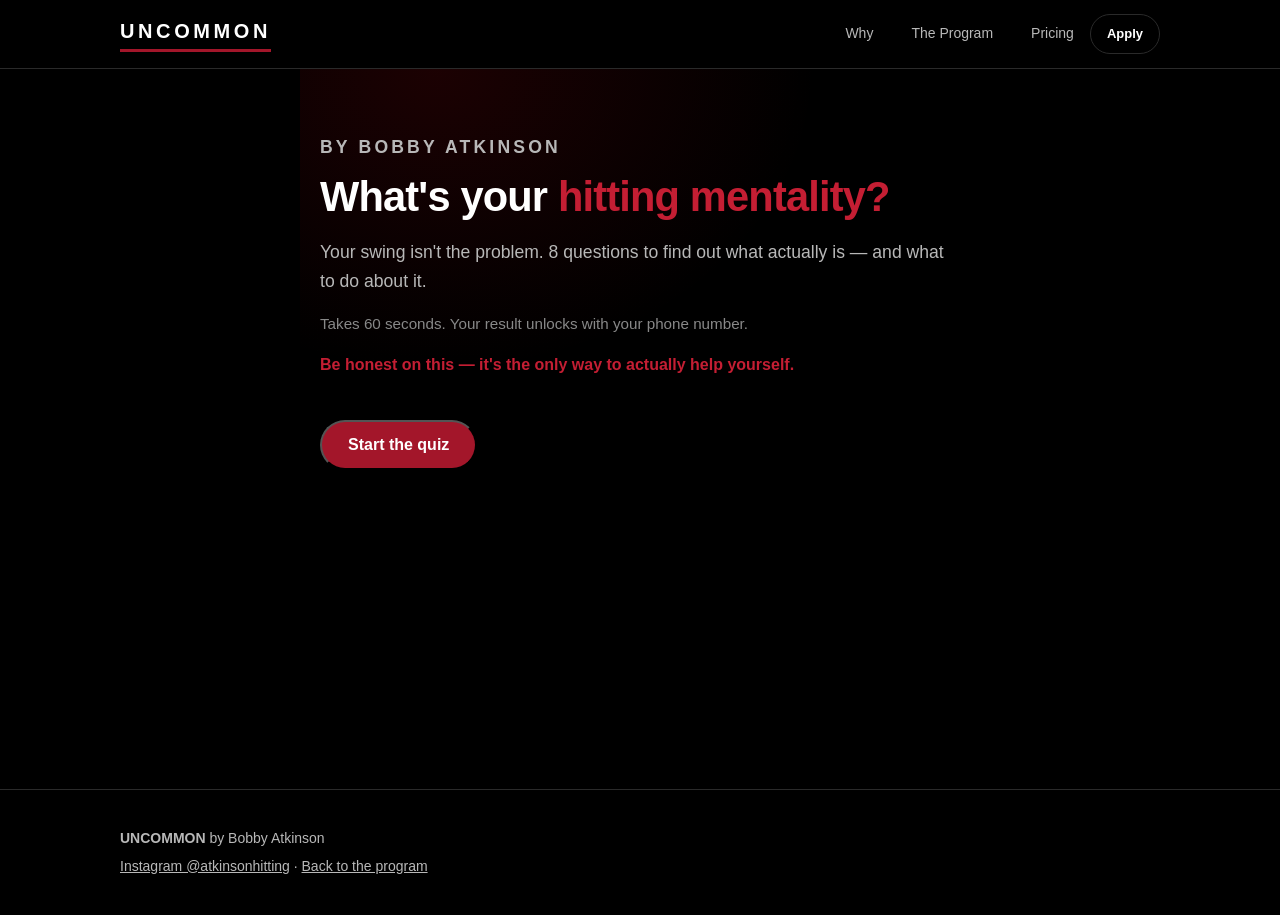
==== quiz.html @ 2ca9104c "Quiz: add B, C, F questions (12 total)" ====
<!DOCTYPE html>
<html lang="en">
<head>
<meta charset="UTF-8">
<meta name="viewport" content="width=device-width, initial-scale=1.0">
<title>The UNCOMMON Mental Quiz — What's Your Hitting Mentality?</title>
<meta name="description" content="8 questions. Find out what's really holding you back at the plate.">
<link rel="stylesheet" href="styles.css">
<style>
  .quiz-wrap { max-width: 680px; margin: 0 auto; padding: 64px 20px 80px; min-height: 80vh; }
  .quiz-hero-glow { background: radial-gradient(ellipse 80% 60% at 20% 0%, rgba(229, 9, 20, 0.12), transparent 70%); }
  .quiz-progress { height: 6px; background: var(--line); border-radius: 3px; margin: 24px 0 32px; overflow: hidden; }
  .quiz-progress-bar { height: 100%; background: var(--red-bright); width: 0%; transition: width .4s ease; border-radius: 3px; }
  .quiz-q { font-size: 1.6rem; font-weight: 800; line-height: 1.3; margin-bottom: 28px; letter-spacing: -0.01em; }
  .quiz-a { display: block; width: 100%; text-align: left; background: #0a0a0a; border: 1px solid var(--line); color: var(--text); padding: 18px 20px; border-radius: 12px; font-size: 1.02rem; margin-bottom: 12px; cursor: pointer; transition: border-color .15s, background .15s, transform .1s; line-height: 1.45; }
  .quiz-a:hover { border-color: var(--red-bright); background: #141414; transform: translateY(-1px); }
  .quiz-a:active { transform: translateY(0); }
  .quiz-count { color: var(--red-bright); font-size: .85rem; font-weight: 700; letter-spacing: .12em; text-transform: uppercase; margin-bottom: 8px; }
  .quiz-intro h1 { font-size: 2.6rem; font-weight: 900; line-height: 1.1; margin-bottom: 18px; letter-spacing: -0.02em; }
  .quiz-intro h1 .h1-accent { color: var(--red-bright); }
  .quiz-intro p { color: var(--muted); font-size: 1.1rem; line-height: 1.65; margin-bottom: 12px; }
  .quiz-start { margin-top: 30px; }
  .quiz-gate input { display: block; width: 100%; background: #0a0a0a; border: 1px solid var(--line); color: var(--text); padding: 15px 18px; border-radius: 12px; font-size: 1rem; margin-bottom: 12px; }
  .quiz-gate input:focus { outline: none; border-color: var(--red-bright); }
  .quiz-gate input::placeholder { color: #666; }
  .quiz-note { font-size: .85rem; color: #777; margin-top: 14px; }
  .quiz-result-card { border: 1px solid var(--red); border-radius: 16px; padding: 36px 32px; background: #0a0a0a; margin-bottom: 28px; }
  .quiz-result-label { color: var(--red-bright); font-weight: 800; letter-spacing: .18em; font-size: .8rem; text-transform: uppercase; margin-bottom: 12px; }
  .quiz-result-title { font-size: 2.2rem; font-weight: 900; margin-bottom: 18px; line-height: 1.15; letter-spacing: -0.01em; }
  .quiz-result-body { color: #c9c9c9; font-size: 1.06rem; line-height: 1.7; margin-bottom: 0; }
  .quiz-result-fix { background: #141414; border-left: 3px solid var(--red-bright); padding: 18px 20px; border-radius: 0 12px 12px 0; margin: 24px 0 28px; }
  .quiz-result-fix strong { display: block; margin-bottom: 8px; font-size: .85rem; letter-spacing: .1em; text-transform: uppercase; color: var(--red-bright); }
  .quiz-result-fix p { color: var(--muted); line-height: 1.65; margin: 0; }
  .quiz-cta-row { display: flex; gap: 12px; flex-wrap: wrap; margin-top: 8px; }
  .quiz-breakdown { margin: 32px 0; }
  .quiz-breakdown h3 { font-size: 1.3rem; font-weight: 800; margin-bottom: 20px; letter-spacing: -0.01em; }
  .quiz-breakdown-item { border: 1px solid var(--line); border-radius: 12px; padding: 20px; background: #0a0a0a; margin-bottom: 12px; }
  .quiz-breakdown-q { font-weight: 700; margin: 0 0 10px; line-height: 1.45; }
  .quiz-breakdown-elite { color: var(--red-bright); margin: 0 0 8px; font-size: .95rem; }
  .quiz-breakdown-why { color: var(--muted); margin: 0; font-size: .95rem; line-height: 1.6; }
  .hidden { display: none !important; }
  @media (max-width: 640px) {
    .quiz-intro h1 { font-size: 2rem; }
    .quiz-result-card { padding: 28px 22px; }
    .quiz-cta-row .btn { width: 100%; }
  }
</style>
</head>
<body>

<header class="site-header">
  <div class="wrap header-inner">
    <a class="brand" href="index.html" aria-label="UNCOMMON home">
      <span class="brand-text brand-uncommon">UNCOMMON</span>
    </a>
    <nav class="main-nav" aria-label="Main">
      <a href="index.html#why">Why</a>
      <a href="index.html#program">The Program</a>
      <a href="index.html#pricing">Pricing</a>
    </nav>
    <a class="btn btn-small" href="index.html#apply">Apply</a>
  </div>
</header>

<main class="quiz-wrap quiz-hero-glow">

  <!-- INTRO -->
  <div id="quiz-intro" class="quiz-intro">
    <p class="eyebrow">By Bobby Atkinson</p>
    <h1>What's your <span class="h1-accent">hitting mentality?</span></h1>
    <p>Your swing isn't the problem. 8 questions to find out what actually is — and what to do about it.</p>
    <p style="color:#888; font-size:.95rem;">Takes 60 seconds. Your result unlocks with your phone number.</p>
    <p style="color:var(--red-bright); font-weight:700; font-size:1rem;">Be honest on this — it's the only way to actually help yourself.</p>
    <button class="btn btn-primary quiz-start" onclick="startQuiz()">Start the quiz</button>
  </div>

  <!-- QUESTION -->
  <div id="quiz-q" class="hidden">
    <p class="quiz-count" id="quiz-count"></p>
    <div class="quiz-progress"><div class="quiz-progress-bar" id="quiz-bar"></div></div>
    <p class="quiz-q" id="quiz-question"></p>
    <div id="quiz-answers"></div>
  </div>

  <!-- PHONE GATE -->
  <div id="quiz-gate" class="quiz-gate hidden">
    <p class="quiz-count">Last step</p>
    <p class="quiz-q">Where should we send your result?</p>
    <input type="text" id="gate-name" placeholder="Your name" autocomplete="name">
    <input type="tel" id="gate-phone" placeholder="Phone number" autocomplete="tel">
    <input type="email" id="gate-email" placeholder="Email (optional)" autocomplete="email">
    <button class="btn btn-primary" id="gate-submit" onclick="submitGate()">Unlock my result</button>
    <p class="quiz-note">Your result shows right here. By unlocking, you agree Bobby may text and email you about the program — no spam, unsubscribe anytime.</p>
  </div>

  <!-- RESULT -->
  <div id="quiz-result" class="hidden">
    <div class="quiz-result-card">
      <p class="quiz-result-label">Your hitting mentality</p>
      <h2 class="quiz-result-title" id="result-title"></h2>
      <p class="quiz-result-body" id="result-body"></p>
    </div>
    <div class="quiz-result-fix">
      <strong>How UNCOMMON fixes it</strong>
      <p id="result-fix"></p>
    </div>
    <div class="quiz-breakdown">
      <h3>What elite hitters do <span style="color:var(--muted); font-weight:400;">— question by question</span></h3>
      <div id="breakdown-list"></div>
    </div>
    <div class="quiz-cta-row">
      <a href="index.html#apply" class="btn btn-primary">Apply for UNCOMMON</a>
      <a href="index.html" class="btn btn-outline">See the program</a>
    </div>
  </div>

</main>

<footer class="site-footer">
  <div class="wrap footer-inner">
    <p><strong>UNCOMMON</strong> by Bobby Atkinson</p>
    <p>
      <a href="https://www.instagram.com/atkinsonhitting/">Instagram @atkinsonhitting</a> &middot;
      <a href="index.html">Back to the program</a>
    </p>
</footer>

<script>
const QUESTIONS = [
  {
    q: "Do you have a clear and simple plan every time you step in the box in a game?",
    elite: "Elite hitters step in with one simple plan — what they're hunting and where. Simple is fast. Complicated is slow, and the pitch doesn't wait.",
    a: [
      { t: "Yes — one simple plan, every at-bat.", s: "uncommon" },
      { t: "I have a plan, but it's different every time.", s: "overthinker" },
      { t: "Not really — I just get in there and react.", s: "passive" },
      { t: "My plan is basically 'don't fail.'", s: "shrinking" }
    ]
  },
  {
    q: "Do you have a clear and simple plan for every training session?",
    elite: "Elite hitters don't 'go hit.' They show up knowing exactly what they're training and why. Random reps build random hitters.",
    a: [
      { t: "Yes — I know what I'm working on before I show up.", s: "uncommon" },
      { t: "Kind of — I hit until my swing feels good.", s: "passive" },
      { t: "No — I just do whatever drills I feel like.", s: "passive" },
      { t: "I overplan and never get through it all.", s: "overthinker" }
    ]
  },
  {
    q: "Do you have a specific goal for every rep you take?",
    elite: "Elite hitters give every swing a job — drive this pitch to right-center, stay through this one. A rep without intent is just exercise.",
    a: [
      { t: "Yes — every swing has a job.", s: "uncommon" },
      { t: "Sometimes, when I remember to.", s: "overthinker" },
      { t: "No — I just take my hacks.", s: "passive" },
      { t: "My goal is just to not look bad.", s: "shrinking" }
    ]
  },
  {
    q: "When you train — are you trying to make your swing feel good, or challenge yourself?",
    elite: "Elite hitters train at the edge of failure. If every rep feels smooth, you're not getting better — you're rehearsing what you already do. Growth lives in the uncomfortable reps.",
    a: [
      { t: "Challenge myself — I train things that are hard.", s: "uncommon" },
      { t: "Feel good — I want to leave the cage confident.", s: "shrinking" },
      { t: "Honestly, I just go through the motions.", s: "passive" },
      { t: "I drill mechanics until they feel perfect.", s: "overthinker" }
    ]
  },
  {
    q: "Do you have a consistent routine?",
    elite: "Elite hitters do the same thing every time — same breath, same reset, same step-in. The routine isn't superstition. It's how you get your brain out of the way and let training take over.",
    a: [
      { t: "Yes — same routine, every game.", s: "uncommon" },
      { t: "I have one, but I skip it when I'm nervous.", s: "shrinking" },
      { t: "No, I just get in the box.", s: "passive" },
      { t: "My routine is running through mechanical cues.", s: "overthinker" }
    ]
  },
  {
    q: "What's your mindset before stepping into the box?",
    elite: "Elite hitters step in expecting to do damage. Not hoping — expecting. Fear makes your swing careful. Careful gets you beat.",
    a: [
      { t: "I'm going to do damage.", s: "uncommon" },
      { t: "Don't embarrass yourself.", s: "shrinking" },
      { t: "Scared. Afraid to fail.", s: "shrinking" },
      { t: "Just see the ball and react.", s: "passive" },
      { t: "Remember my mechanics.", s: "overthinker" }
    ]
  },
  {
    q: "What's the first thing you check after each swing?",
    elite: "Elite hitters check the pitch first — was it the right pitch to swing at? Swing decisions win at-bats. Mechanics are trained during the week, not judged pitch to pitch.",
    a: [
      { t: "The pitch — was it the right one to swing at?", s: "uncommon" },
      { t: "My swing — did my mechanics look right?", s: "overthinker" },
      { t: "The result — where did the ball go?", s: "passive" },
      { t: "I try not to think about it at all.", s: "shrinking" }
    ]
  },
  {
    q: "A pitcher is dotting 90+ on the corners. Your plan is…",
    elite: "Elite hitters shrink the zone and hunt one spot against elite arms. You can't cover everything at 90+ — so you pick your pitch and let the rest go. Discipline is aggression with a plan.",
    a: [
      { t: "Hunt one zone. Let it eat.", s: "uncommon" },
      { t: "Hopefully he walks me.", s: "shrinking" },
      { t: "Foul stuff off, battle, survive.", s: "passive" },
      { t: "Analyze every pitch and adjust my mechanics.", s: "overthinker" }
    ]
  },
  {
    q: "Between pitches, what are you doing?",
    elite: "Elite hitters have a between-pitch reset — breath, eyes, next pitch. The last pitch is dead. Hitters who replay the last one are always one pitch behind.",
    a: [
      { t: "Reset — breath, same routine, next pitch.", s: "uncommon" },
      { t: "Replaying the last pitch in my head.", s: "overthinker" },
      { t: "Checking my mechanics — was my swing right?", s: "overthinker" },
      { t: "Zoning out until the next one comes.", s: "passive" },
      { t: "Adjusting my gloves, stepping out, stalling.", s: "passive" },
      { t: "Dreading what's coming next.", s: "shrinking" }
    ]
  },
  {
    q: "A pitcher has beaten you with the same pitch 3 at-bats in a row. Next at-bat you…?",
    elite: "Elite hitters adjust to patterns, not mechanics. If he's beaten you with the same pitch three times, he's telling you what's coming. Sit on it and make him pay. The adjustment is in the plan, not the swing.",
    a: [
      { t: "Sit on it. He's throwing it again.", s: "uncommon" },
      { t: "Hope he throws something else.", s: "shrinking" },
      { t: "Just try to make contact with whatever comes.", s: "passive" },
      { t: "Rebuild my swing path in the on-deck circle.", s: "overthinker" }
    ]
  },
  {
    q: "What makes a good at-bat?",
    elite: "Elite hitters judge at-bats by process, not results. You can barrel three balls right at people — that's a great day. You can bloop two hits on bad swings — that changes nothing. If your standard is 'get a hit,' you'll never trust the work.",
    a: [
      { t: "I competed with a plan, regardless of result.", s: "uncommon" },
      { t: "I got a hit.", s: "shrinking" },
      { t: "I didn't embarrass myself.", s: "passive" },
      { t: "My mechanics felt right.", s: "overthinker" }
    ]
  },
  {
    q: "It's the 7th inning and you're 3-for-3. Stepping in, you think…?",
    elite: "Elite hitters don't protect good days. The moment you think 'don't mess this up,' you've already changed your approach — and that's when it falls apart. Same plan, same aggression, every at-bat.",
    a: [
      { t: "Same plan. Nothing changes.", s: "uncommon" },
      { t: "Don't mess up the perfect day.", s: "shrinking" },
      { t: "Just put it in play, keep it simple.", s: "passive" },
      { t: "Repeat exactly what I did mechanically last time.", s: "overthinker" }
    ]
  }
];

const PROFILES = {
  overthinker: {
    title: "The Overthinker",
    body: "Your swing is fine. Your brain is the problem. You're running mechanical cues in the box — hands, hips, path — and by the time you've thought through all of it, the pitch is in the catcher's mitt. Thinking is slow. Hitting is fast. Every mechanical thought in the box costs you a tenth of a second you don't have.",
    fix: "UNCOMMON installs a Lock In routine: one thought, same every at-bat, built around competing — not mechanics. You train your swing during the week so you can trust it on game day. Thinking ends when the at-bat starts."
  },
  shrinking: {
    title: "The Shrinking Hitter",
    body: "You play smaller in games than you are in practice. The cage version of you barrels everything. The game version hopes not to fail. That's not a swing problem — it's an identity problem. You've made the moment bigger than you, so your swing gets careful, tight, and late.",
    fix: "UNCOMMON rebuilds how you see yourself in big moments: approach-first, compete-first. You learn to want the at-bat instead of surviving it. The hitters who change the most in this program start here."
  },
  passive: {
    title: "The Passive Hitter",
    body: "You're letting the at-bat happen to you. Too many hittable pitches watched, too many counts fallen behind in, too many at-bats where the pitcher never felt threatened. Pitchers love facing you — you're doing their job for them.",
    fix: "UNCOMMON gives you an aggression plan: what you're hunting, where, and when to let it eat. Swing decisions get trained like mechanics — with video, feedback, and accountability. You stop hoping for walks and start hunting damage."
  },
  uncommon: {
    title: "The Uncommon Hitter",
    body: "Your mind is already right. You compete, you flush bad at-bats, you want the big moment. Most hitters never get here mentally — you have. So the question is: does your body match your mentality? Because the hitters getting recruited have both.",
    fix: "UNCOMMON Complete builds the physical side to match your mind: movement, med ball, explosiveness, lifting, speed — the measurable tools that get you noticed. Your mentality is the edge. Now build the engine."
  }
};

let qi = 0;
let scores = { overthinker: 0, shrinking: 0, passive: 0, uncommon: 0 };

function startQuiz() {
  document.getElementById('quiz-intro').classList.add('hidden');
  document.getElementById('quiz-q').classList.remove('hidden');
  renderQ();
}

function renderQ() {
  const Q = QUESTIONS[qi];
  document.getElementById('quiz-count').textContent = `Question ${qi + 1} of ${QUESTIONS.length}`;
  document.getElementById('quiz-bar').style.width = `${(qi / QUESTIONS.length) * 100}%`;
  document.getElementById('quiz-question').textContent = Q.q;
  const box = document.getElementById('quiz-answers');
  box.innerHTML = '';
  // shuffle answers
  const shuffled = [...Q.a].sort(() => Math.random() - 0.5);
  shuffled.forEach(opt => {
    const b = document.createElement('button');
    b.className = 'quiz-a';
    b.textContent = opt.t;
    b.onclick = () => { scores[opt.s]++; qi++; qi < QUESTIONS.length ? renderQ() : showGate(); };
    box.appendChild(b);
  });
}

function showGate() {
  document.getElementById('quiz-q').classList.add('hidden');
  document.getElementById('quiz-gate').classList.remove('hidden');
}

function topProfile() {
  return Object.keys(scores).sort((a, b) => scores[b] - scores[a])[0];
}

async function submitGate() {
  const name = document.getElementById('gate-name').value.trim();
  const phone = document.getElementById('gate-phone').value.trim();
  const email = document.getElementById('gate-email').value.trim();
  if (!name || !phone) { alert('Drop your name and number so we can send your result.'); return; }
  const profile = topProfile();
  const btn = document.getElementById('gate-submit');
  btn.textContent = 'Unlocking…';
  btn.disabled = true;
  // send the lead to Bobby
  try {
    await fetch('https://formsubmit.co/ajax/atkinsonhitting@gmail.com', {
      method: 'POST',
      headers: { 'Content-Type': 'application/json', 'Accept': 'application/json' },
      body: JSON.stringify({
        _subject: `UNCOMMON Quiz Lead — ${name} (${PROFILES[profile].title})`,
        name: name,
        phone: phone,
        email: email || '(not provided)',
        result: PROFILES[profile].title,
        scores: JSON.stringify(scores)
      })
    });
  } catch (e) { /* lead send failed, still show result */ }
  document.getElementById('quiz-gate').classList.add('hidden');
  const r = document.getElementById('quiz-result');
  r.classList.remove('hidden');
  document.getElementById('result-title').textContent = PROFILES[profile].title;
  document.getElementById('result-body').textContent = PROFILES[profile].body;
  document.getElementById('result-fix').textContent = PROFILES[profile].fix;
  const bl = document.getElementById('breakdown-list');
  bl.innerHTML = '';
  QUESTIONS.forEach((Q, i) => {
    const item = document.createElement('div');
    item.className = 'quiz-breakdown-item';
    const eliteAnswer = Q.a.find(o => o.s === 'uncommon').t;
    item.innerHTML = `<p class="quiz-breakdown-q">${i + 1}. ${Q.q}</p><p class="quiz-breakdown-elite"><strong>Elite pick:</strong> "${eliteAnswer}"</p><p class="quiz-breakdown-why">${Q.elite}</p>`;
    bl.appendChild(item);
  });
  window.scrollTo({ top: 0, behavior: 'smooth' });
}
</script>
</body>
</html>
---- styles.css ----
/* Atkinson Hitting — Remote Program sales site
   Black background, white text, red accent from the brand logo.
   Mobile-first. No build step. */

* { box-sizing: border-box; }

:root {
  --baby: #7DD3FC;
  --bg: #000;
  --bg-alt: #0d0d0d;
  --text: #fff;
  --muted: #b8b8b8;
  --line: #2a2a2a;
  --red: #a3162a;
  --red-bright: #c41e33;
}

html { scroll-behavior: smooth; }

body {
  margin: 0;
  background: var(--bg);
  color: var(--text);
  font-family: -apple-system, BlinkMacSystemFont, "Segoe UI", Roboto, Helvetica, Arial, sans-serif;
  line-height: 1.55;
  -webkit-text-size-adjust: 100%;
  overflow-x: hidden;
}

.wrap {
  width: 100%;
  max-width: 1080px;
  margin: 0 auto;
  padding-left: 20px;
  padding-right: 20px;
}

a { color: inherit; }

/* ---------- Header ---------- */
.site-header {
  position: sticky;
  top: 0;
  z-index: 10;
  background: rgba(0, 0, 0, .92);
  border-bottom: 1px solid var(--line);
}

.header-inner {
  display: flex;
  align-items: center;
  gap: 16px;
  min-height: 68px;
}

.brand {
  display: flex;
  align-items: center;
  gap: 10px;
  text-decoration: none;
  flex-shrink: 0;
}

.brand img { display: block; border-radius: 50%; }

.brand-text {
  font-weight: 800;
  letter-spacing: .12em;
  font-size: 15px;
  white-space: nowrap;
}

.brand-text span { color: var(--red-bright); }

.brand-uncommon {
  font-size: 20px;
  font-weight: 900;
  letter-spacing: .18em;
  color: var(--text);
  border-bottom: 3px solid var(--red);
  padding-bottom: 2px;
}

.main-nav {
  margin-left: auto;
  display: flex;
  gap: 38px;
}

.main-nav a {
  text-decoration: none;
  font-size: 14px;
  color: var(--muted);
}

.main-nav a:hover { color: var(--text); }

/* ---------- Buttons ---------- */
.btn {
  display: inline-block;
  text-decoration: none;
  font-weight: 700;
  font-size: 16px;
  padding: 14px 26px;
  border-radius: 999px;
  text-align: center;
  transition: background .15s, border-color .15s;
}

.btn-small {
  padding: 9px 16px;
  font-size: 13px;
  border: 1px solid var(--line);
  flex-shrink: 0;
}

.btn-primary { background: var(--red); color: #fff; }
.btn-primary:hover { background: var(--red-bright); }

.btn-outline { border: 2px solid var(--text); color: var(--text); }
.btn-outline:hover { background: var(--text); color: #000; }

.cta-row {
  display: flex;
  flex-wrap: wrap;
  gap: 12px;
  margin-top: 28px;
}

/* ---------- Sections ---------- */
.section { padding: 64px 0; }
.section-alt { background: var(--bg-alt); }

.eyebrow {
  margin: 0 0 10px;
  font-size: 13px;
  font-weight: 700;
  letter-spacing: .18em;
  text-transform: uppercase;
  color: var(--red-bright);
}

h1, h2, h3 { line-height: 1.15; margin: 0; }

h1 { font-size: 46px; letter-spacing: -0.01em; }
h2 { font-size: 34px; letter-spacing: -0.01em; }
h3 { font-size: 20px; }

.lede, .section-intro {
  font-size: 18px;
  color: var(--muted);
  max-width: 640px;
}

.lede { margin: 20px 0 0; }
.section-intro { margin: 16px 0 0; }

/* ---------- Hero ---------- */
.hero {
  padding: 72px 0 64px;
  text-align: left;
  background: radial-gradient(ellipse 80% 60% at 20% 0%, rgba(229, 9, 20, 0.12), transparent 70%);
}

.h1-accent { color: var(--red-bright); }

.lede-pop { color: var(--baby); }

.hero-logo {
  display: block;
  border-radius: 50%;
  margin-bottom: 28px;
  max-width: 100%;
  height: auto;
}

/* ---------- Pillars ---------- */
.pillars {
  display: grid;
  grid-template-columns: 1fr;
  gap: 16px;
  margin-top: 36px;
}

.pillar {
  border: 1px solid var(--line);
  border-radius: 12px;
  padding: 26px 24px;
  background: #0a0a0a;
}

.pillar-main { border-color: var(--red); }

.pillar-num {
  margin: 0 0 8px;
  font-size: 13px;
  font-weight: 700;
  letter-spacing: .15em;
  color: var(--red-bright);
}

.pillar p:last-child { color: var(--muted); margin: 10px 0 0; }

/* ---------- Lists ---------- */
.check-list, .app-features {
  list-style: none;
  margin: 32px 0 0;
  padding: 0;
  max-width: 720px;
}

.check-list li, .app-features li {
  padding: 12px 0 12px 32px;
  position: relative;
  border-bottom: 1px solid var(--line);
  font-size: 17px;
}

.check-list li::before, .app-features li::before {
  content: "\2713";
  position: absolute;
  left: 4px;
  color: var(--red-bright);
  font-weight: 800;
}

.note {
  margin-top: 24px;
  color: var(--muted);
  font-size: 16px;
  max-width: 640px;
}

/* ---------- Steps ---------- */
.steps {
  list-style: none;
  margin: 36px 0 0;
  padding: 0;
  display: grid;
  grid-template-columns: 1fr;
  gap: 16px;
}

.steps li {
  border: 1px solid var(--line);
  border-radius: 12px;
  padding: 26px 24px;
  background: #0a0a0a;
}

.step-num {
  margin: 0 0 8px;
  font-size: 28px;
  font-weight: 800;
  color: var(--baby);
}

.steps li p:last-child { color: var(--muted); margin: 10px 0 0; }
.steps li a { color: var(--text); }

/* ---------- FAQ ---------- */
.faq { margin-top: 32px; max-width: 720px; }

.faq details {
  border-bottom: 1px solid var(--line);
  padding: 16px 0;
}

.faq summary {
  cursor: pointer;
  font-weight: 700;
  font-size: 18px;
}

.faq p { color: var(--muted); margin: 10px 0 0; }

/* ---------- Final CTA ---------- */
.final-cta { text-align: left; border-top: 1px solid var(--line); }
.final-cta .cta-row { justify-content: flex-start; }

/* ---------- Footer ---------- */
.site-footer {
  border-top: 1px solid var(--line);
  padding: 32px 0;
  color: var(--muted);
  font-size: 14px;
}

.footer-inner p { margin: 6px 0; }
.copyright { font-size: 13px; }

/* ---------- Top strip ---------- */
.top-strip {
  background: var(--red);
  color: #fff;
  font-size: 14px;
  font-weight: 600;
}

.top-strip-inner {
  display: flex;
  align-items: center;
  justify-content: center;
  gap: 10px;
  padding-top: 9px;
  padding-bottom: 9px;
  text-align: center;
  flex-wrap: wrap;
}

.top-strip a { text-decoration: none; }
.top-strip a:hover { text-decoration: underline; }
.top-strip-sep { opacity: .7; font-weight: 400; }

/* ---------- Hero extras ---------- */
.scroll-hint {
  margin: 0 0 24px;
  color: var(--muted);
  font-size: 14px;
}

.powered {
  margin: 22px 0 0;
  color: var(--muted);
  font-size: 14px;
  letter-spacing: .04em;
}

/* ---------- Free hook ---------- */
.free-hook { text-align: left; border-top: 1px solid var(--line); }

.free-meta {
  margin: 0 0 10px;
  font-size: 14px;
  font-weight: 700;
  letter-spacing: .1em;
  text-transform: uppercase;
  color: var(--muted);
}

.pillar-tag {
  font-size: 11px;
  font-weight: 800;
  letter-spacing: .1em;
  text-transform: uppercase;
  color: var(--baby);
  border: 1px solid var(--baby);
  border-radius: 999px;
  padding: 3px 10px;
  vertical-align: middle;
  white-space: nowrap;
}

/* ---------- App heading ---------- */
.app-heading { margin: 48px 0 0; }

/* ---------- Founder ---------- */
.founder blockquote {
  margin: 32px 0 0;
  padding: 0 0 0 20px;
  border-left: 3px solid var(--red);
  max-width: 720px;
}

.founder blockquote p {
  font-size: 20px;
  line-height: 1.5;
  margin: 0 0 16px;
  color: var(--text);
}

.founder-name {
  margin: 20px 0 0;
  font-weight: 800;
  font-size: 16px;
}

.founder-quote {
  margin: 14px 0 0;
  font-size: 22px;
  font-weight: 800;
  color: var(--red-bright);
}

/* ---------- The point ---------- */
.point h2 { max-width: 640px; }

/* ---------- Pricing ---------- */
.price-grid {
  display: grid;
  grid-template-columns: 1fr;
  gap: 16px;
  margin-top: 36px;
}

.price-card {
  border: 1px solid var(--line);
  border-radius: 14px;
  padding: 36px 32px;
  background: #0a0a0a;
  position: relative;
}

.price-featured { border-color: var(--red); }

.price-badge {
  position: absolute;
  top: -14px;
  left: 32px;
  margin: 0;
  background: var(--red);
  color: #fff;
  font-size: 12px;
  font-weight: 800;
  letter-spacing: .08em;
  text-transform: uppercase;
  padding: 5px 14px;
  border-radius: 999px;
}

.price-name {
  margin: 0;
  font-size: 14px;
  font-weight: 700;
  letter-spacing: .15em;
  text-transform: uppercase;
  color: var(--muted);
}

.price-amount {
  margin: 12px 0 0;
  font-size: 44px;
  font-weight: 800;
  letter-spacing: -0.01em;
}

.price-per { font-size: 20px; font-weight: 600; color: var(--muted); }

.price-tag {
  margin: 6px 0 0;
  font-size: 17px;
  font-weight: 700;
  color: var(--red-bright);
}

.price-list {
  list-style: none;
  margin: 24px 0 0;
  padding: 0;
}

.price-list li {
  padding: 10px 0 10px 32px;
  position: relative;
  border-bottom: 1px solid var(--line);
  font-size: 17px;
}

.price-list li::before {
  content: "\2713";
  position: absolute;
  left: 4px;
  color: var(--red-bright);
  font-weight: 800;
}

.price-note {
  margin: 20px 0 0;
  font-weight: 700;
  font-size: 16px;
}

.price-card .cta-row { margin-top: 28px; }

/* ---------- Guarantee ---------- */
.guarantee {
  margin-top: 36px;
  border: 1px dashed var(--red);
  border-radius: 12px;
  padding: 26px 28px;
  max-width: 720px;
}

.guarantee h3 { color: var(--red-bright); }
.guarantee p { color: var(--muted); margin: 10px 0 0; font-size: 17px; }

/* ---------- For / Not for ---------- */
.for-grid {
  display: grid;
  grid-template-columns: 1fr;
  gap: 16px;
  margin-top: 36px;
}

.for-col {
  border: 1px solid var(--line);
  border-radius: 12px;
  padding: 26px 24px;
  background: #0a0a0a;
}

.for-col h3 { margin-bottom: 6px; }

.for-list {
  list-style: none;
  margin: 16px 0 0;
  padding: 0;
}

.for-list li {
  padding: 10px 0 10px 32px;
  position: relative;
  border-bottom: 1px solid var(--line);
  font-size: 16px;
  color: var(--muted);
}

.for-col:first-child .for-list li::before {
  content: "\2713";
  position: absolute;
  left: 4px;
  color: var(--red-bright);
  font-weight: 800;
}

.for-col:last-child .for-list li::before {
  content: "\2715";
  position: absolute;
  left: 4px;
  color: var(--muted);
  font-weight: 800;
}

/* ---------- Apply form ---------- */
.apply-form {
  margin-top: 32px;
  max-width: 640px;
  display: grid;
  gap: 20px;
  border: 1px solid var(--line);
  border-radius: 14px;
  padding: 32px 28px;
  background: #0a0a0a;
}

.form-grid {
  display: grid;
  grid-template-columns: 1fr;
  gap: 20px;
}

.fld {
  display: grid;
  gap: 8px;
  font-weight: 700;
  font-size: 14px;
  letter-spacing: .04em;
  text-transform: uppercase;
  color: var(--muted);
}

.fld input,
.fld textarea,
.fld select {
  font-family: inherit;
  font-size: 17px;
  font-weight: 400;
  letter-spacing: normal;
  text-transform: none;
  color: var(--text);
  background: #111;
  border: 1px solid var(--line);
  border-radius: 10px;
  padding: 14px 16px;
  width: 100%;
  transition: border-color .15s;
}

.fld input::placeholder,
.fld textarea::placeholder { color: #5a5a5a; }

.fld input:focus,
.fld textarea:focus,
.fld select:focus {
  outline: none;
  border-color: var(--red-bright);
}

.fld textarea { resize: vertical; min-height: 88px; }

.btn-block { width: 100%; }

.form-note {
  margin: 0;
  color: var(--muted);
  font-size: 15px;
  text-align: center;
}

.form-note a { color: var(--text); }

/* ---------- Video slot ---------- */
.video-slot {
  margin-top: 28px;
  border: 1px dashed var(--line);
  border-radius: 12px;
  padding: 28px 24px;
  text-align: center;
  max-width: 640px;
  background: #0a0a0a;
}

.video-slot-text {
  margin: 0;
  font-size: 17px;
  font-weight: 700;
  color: var(--baby);
}

.video-soon {
  font-weight: 400;
  font-size: 14px;
}

/* ---------- Stat bar ---------- */
.stat-bar {
  border-top: 1px solid var(--line);
  border-bottom: 1px solid var(--line);
  background: var(--bg-alt);
}

.stat-inner {
  display: grid;
  grid-template-columns: repeat(3, 1fr);
  gap: 12px;
  padding-top: 28px;
  padding-bottom: 28px;
  text-align: center;
}

.stat-num {
  margin: 0;
  font-size: 34px;
  font-weight: 800;
  letter-spacing: -0.01em;
  color: var(--baby);
}

.stat-num small {
  font-size: 18px;
  font-weight: 700;
  margin-left: 2px;
}

.stat-label {
  margin: 6px 0 0;
  font-size: 13px;
  color: var(--muted);
  line-height: 1.4;
}

/* ---------- Proof ---------- */
.proof-grid {
  display: grid;
  grid-template-columns: 1fr;
  gap: 16px;
  margin-top: 32px;
}

.proof-card {
  border: 1px solid var(--line);
  border-left: 3px solid var(--red);
  border-radius: 12px;
  padding: 32px 28px;
  background: #0a0a0a;
  max-width: 720px;
}

.proof-featured {
  border-color: var(--baby);
  border-left: 3px solid var(--baby);
}

.proof-name {
  margin: 0 0 12px;
  font-weight: 800;
  font-size: 17px;
  color: var(--text);
}

.proof-body {
  font-size: 17px;
  line-height: 1.6;
  margin: 0 0 16px;
  color: var(--muted);
}

.proof-body:last-of-type { margin-bottom: 0; }

.proof-result {
  margin: 8px 0 0;
  color: var(--baby);
  font-weight: 700;
  font-size: 16px;
}

.more-results {
  margin: 24px 0 0;
  text-align: center;
  color: var(--muted);
  font-size: 15px;
}

/* ---------- All results list ---------- */
.all-results {
  max-width: 780px;
  margin: 8px auto 0;
  text-align: center;
}

.all-results-toggle {
  display: inline-block;
  cursor: pointer;
  font-size: 17px;
  font-weight: 800;
  color: var(--baby);
  padding: 14px 28px;
  border: 1px solid var(--line);
  border-radius: 999px;
  list-style: none;
  transition: border-color .15s;
}

.all-results-toggle::-webkit-details-marker { display: none; }

.all-results-toggle:hover { border-color: var(--baby); }

.all-results[open] .all-results-toggle { margin-bottom: 8px; }

.all-results[open] .toggle-arrow { transform: rotate(180deg); display: inline-block; }

.results {
  list-style: none;
  margin: 24px 0 0;
  padding: 0;
  display: grid;
  gap: 0;
  text-align: left;
}

.results li {
  padding: 18px 4px;
  border-bottom: 1px solid var(--line);
  font-size: 16px;
  line-height: 1.55;
  color: var(--muted);
}

.results li:first-child { border-top: 1px solid var(--line); }

.results li strong { color: var(--text); }

.res-cred {
  font-size: 14px;
  color: var(--baby);
  font-weight: 700;
}

/* ---------- Endorsements ---------- */
.endorsements {
  display: grid;
  grid-template-columns: 1fr;
  gap: 16px;
  margin-top: 36px;
}

.endorse-card {
  border: 1px solid var(--line);
  border-radius: 12px;
  padding: 28px 24px;
  background: #0a0a0a;
}

.endorse-body {
  font-size: 17px;
  line-height: 1.6;
  font-style: italic;
  margin: 0 0 14px;
  color: var(--text);
}

.endorse-name {
  margin: 0;
  font-size: 14px;
  font-weight: 700;
  color: var(--baby);
  letter-spacing: .02em;
}

/* ---------- Comparison ---------- */
.compare-grid {
  display: grid;
  grid-template-columns: 1fr;
  gap: 16px;
  margin-top: 36px;
}

.compare-col {
  border: 1px solid var(--line);
  border-radius: 12px;
  padding: 26px 24px;
  background: #0a0a0a;
}

.compare-col h3 { margin-bottom: 6px; }

.compare-col ul {
  list-style: none;
  margin: 16px 0 0;
  padding: 0;
}

.compare-col li {
  padding: 10px 0 10px 32px;
  position: relative;
  border-bottom: 1px solid var(--line);
  font-size: 16px;
  color: var(--muted);
}

.compare-bad li::before {
  content: "\2715";
  position: absolute;
  left: 4px;
  color: #5a5a5a;
  font-weight: 800;
}

.compare-good { border-color: var(--red); }

.compare-good li { color: var(--text); }

.compare-good li::before {
  content: "\2713";
  position: absolute;
  left: 4px;
  color: var(--red-bright);
  font-weight: 800;
}

/* ---------- Pricing extras ---------- */
.price-desc {
  margin: 12px 0 0;
  color: var(--muted);
  font-size: 15px;
  line-height: 1.5;
}

.val {
  color: var(--muted);
  font-size: 14px;
  font-weight: 400;
}

.price-total {
  margin: 18px 0 0;
  font-weight: 800;
  font-size: 16px;
  color: var(--red-bright);
}

/* ---------- Sticky mobile CTA ---------- */
.sticky-cta {
  display: none;
  position: fixed;
  bottom: 0;
  left: 0;
  right: 0;
  z-index: 20;
  background: rgba(0, 0, 0, .94);
  border-top: 1px solid var(--line);
  padding: 10px 16px calc(10px + env(safe-area-inset-bottom));
  gap: 10px;
  align-items: center;
  transform: translateY(110%);
  transition: transform .25s ease;
}

.sticky-cta.show { transform: translateY(0); }

.sticky-cta .btn { flex: 1; padding: 12px 16px; font-size: 15px; }

.sticky-dm {
  flex-shrink: 0;
  font-weight: 700;
  font-size: 15px;
  padding: 12px 18px;
  border: 1px solid var(--line);
  border-radius: 999px;
  text-decoration: none;
}

@media (max-width: 760px) {
  .sticky-cta.show { display: flex; }
  body { padding-bottom: 0; }
  .site-footer { padding-bottom: 90px; }
}

/* ---------- Responsive ---------- */
@media (max-width: 640px) {
  .main-nav { display: none; }
  .site-header .btn-small { margin-left: auto; }
  .brand-text { font-size: 13px; white-space: normal; line-height: 1.2; }
  .btn-small { padding: 8px 12px; font-size: 12px; }
  h1 { font-size: 36px; }
  h2 { font-size: 28px; }
  .hero { padding: 48px 0 40px; }
  .section { padding: 48px 0; }
  .btn:not(.btn-small) { width: 100%; }
  .cta-row { flex-direction: column; }
  .hero-logo { width: 140px; height: 140px; }
}

@media (min-width: 760px) {
  .pillars { grid-template-columns: 1.2fr 1fr 1fr; }
  .steps { grid-template-columns: repeat(3, 1fr); }
  .price-grid { grid-template-columns: 1fr 1fr; }
  .for-grid { grid-template-columns: 1fr 1fr; }
  .form-grid { grid-template-columns: 1fr 1fr; }
  .compare-grid { grid-template-columns: 1fr 1fr; }
  .proof-grid { grid-template-columns: 1fr 1fr 1fr; }
  .endorsements { grid-template-columns: 1fr 1fr 1fr; }
}

/* ---------- In-app browser nudge ---------- */
.browser-nudge {
  position: fixed;
  top: 0;
  left: 0;
  right: 0;
  z-index: 200;
  background: var(--baby);
  color: #06121f;
  padding: 12px 48px 12px 16px;
  font-size: 14px;
  font-weight: 600;
  line-height: 1.4;
}

.browser-nudge p { margin: 0; }

.nudge-close {
  position: absolute;
  top: 50%;
  right: 12px;
  transform: translateY(-50%);
  background: none;
  border: none;
  font-size: 24px;
  line-height: 1;
  cursor: pointer;
  color: #06121f;
  padding: 4px 8px;
}
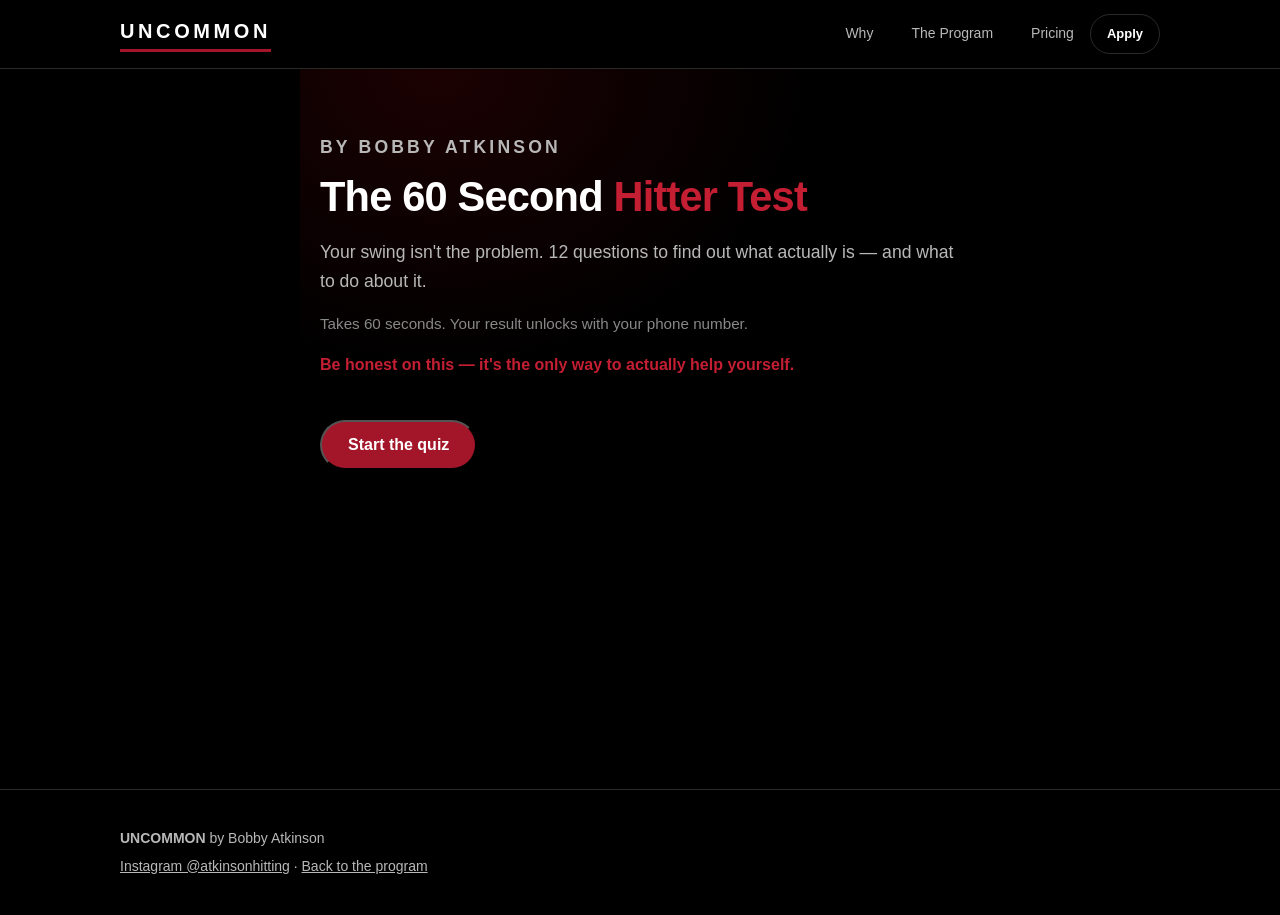
==== commit 972b92ef: "Quiz renamed: 60 Second Hitter Test" ====
--- a/quiz.html
+++ b/quiz.html
@@ -3,8 +3,8 @@
 <head>
 <meta charset="UTF-8">
 <meta name="viewport" content="width=device-width, initial-scale=1.0">
-<title>The UNCOMMON Mental Quiz — What's Your Hitting Mentality?</title>
-<meta name="description" content="8 questions. Find out what's really holding you back at the plate.">
+<title>60 Second Hitter Test — UNCOMMON</title>
+<meta name="description" content="12 questions. Find out what's really holding you back at the plate.">
 <link rel="stylesheet" href="styles.css">
 <style>
   .quiz-wrap { max-width: 680px; margin: 0 auto; padding: 64px 20px 80px; min-height: 80vh; }
@@ -67,8 +67,8 @@
   <!-- INTRO -->
   <div id="quiz-intro" class="quiz-intro">
     <p class="eyebrow">By Bobby Atkinson</p>
-    <h1>What's your <span class="h1-accent">hitting mentality?</span></h1>
-    <p>Your swing isn't the problem. 8 questions to find out what actually is — and what to do about it.</p>
+    <h1>The 60 Second <span class="h1-accent">Hitter Test</span></h1>
+    <p>Your swing isn't the problem. 12 questions to find out what actually is — and what to do about it.</p>
     <p style="color:#888; font-size:.95rem;">Takes 60 seconds. Your result unlocks with your phone number.</p>
     <p style="color:var(--red-bright); font-weight:700; font-size:1rem;">Be honest on this — it's the only way to actually help yourself.</p>
     <button class="btn btn-primary quiz-start" onclick="startQuiz()">Start the quiz</button>
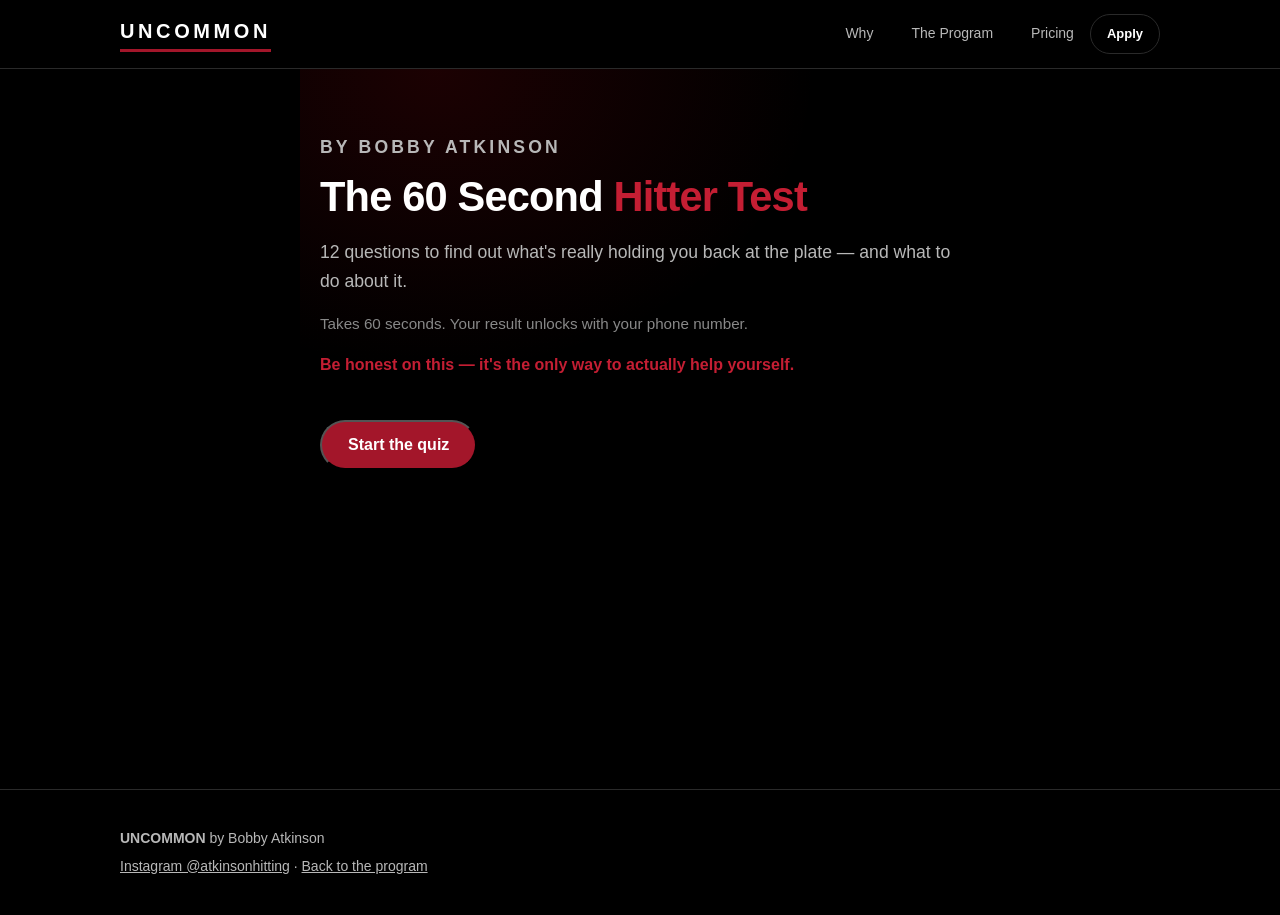
==== commit c6694c00: "Quiz: remove 'swing isn't the problem' line" ====
--- a/quiz.html
+++ b/quiz.html
@@ -68,7 +68,7 @@
   <div id="quiz-intro" class="quiz-intro">
     <p class="eyebrow">By Bobby Atkinson</p>
     <h1>The 60 Second <span class="h1-accent">Hitter Test</span></h1>
-    <p>Your swing isn't the problem. 12 questions to find out what actually is — and what to do about it.</p>
+    <p>12 questions to find out what's really holding you back at the plate — and what to do about it.</p>
     <p style="color:#888; font-size:.95rem;">Takes 60 seconds. Your result unlocks with your phone number.</p>
     <p style="color:var(--red-bright); font-weight:700; font-size:1rem;">Be honest on this — it's the only way to actually help yourself.</p>
     <button class="btn btn-primary quiz-start" onclick="startQuiz()">Start the quiz</button>
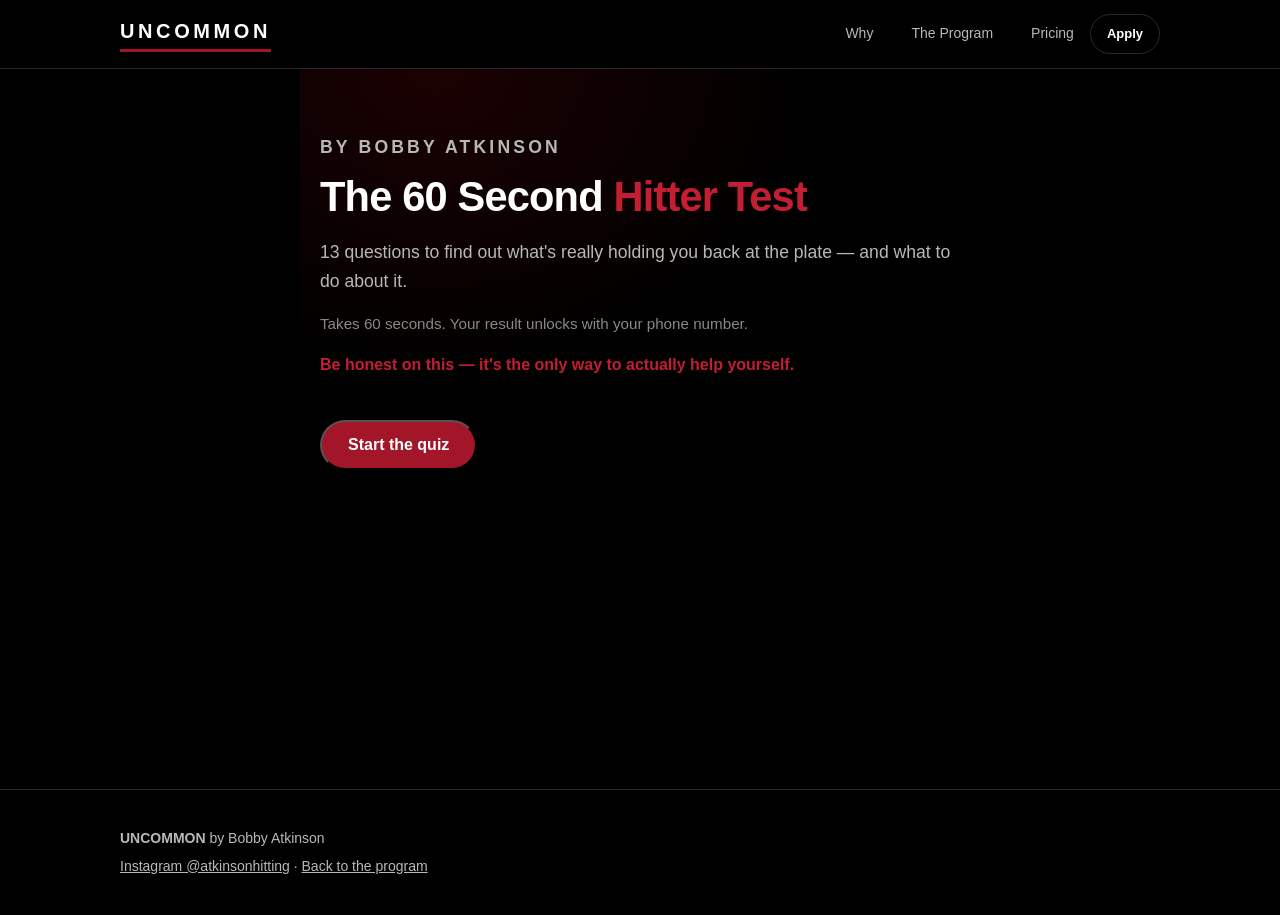
==== commit 7b56c355: "Add The Grinder as 5th hitter type (middle-ground answers on all 12 questions)" ====
--- a/quiz.html
+++ b/quiz.html
@@ -4,7 +4,7 @@
 <meta charset="UTF-8">
 <meta name="viewport" content="width=device-width, initial-scale=1.0">
 <title>60 Second Hitter Test — UNCOMMON</title>
-<meta name="description" content="12 questions. Find out what's really holding you back at the plate.">
+<meta name="description" content="13 questions. Find out what's really holding you back at the plate.">
 <link rel="stylesheet" href="styles.css">
 <style>
   .quiz-wrap { max-width: 680px; margin: 0 auto; padding: 64px 20px 80px; min-height: 80vh; }
@@ -68,7 +68,7 @@
   <div id="quiz-intro" class="quiz-intro">
     <p class="eyebrow">By Bobby Atkinson</p>
     <h1>The 60 Second <span class="h1-accent">Hitter Test</span></h1>
-    <p>12 questions to find out what's really holding you back at the plate — and what to do about it.</p>
+    <p>13 questions to find out what's really holding you back at the plate — and what to do about it.</p>
     <p style="color:#888; font-size:.95rem;">Takes 60 seconds. Your result unlocks with your phone number.</p>
     <p style="color:var(--red-bright); font-weight:700; font-size:1rem;">Be honest on this — it's the only way to actually help yourself.</p>
     <button class="btn btn-primary quiz-start" onclick="startQuiz()">Start the quiz</button>
@@ -128,13 +128,14 @@
 <script>
 const QUESTIONS = [
   {
-    q: "Do you have a clear and simple plan every time you step in the box in a game?",
-    elite: "Elite hitters step in with one simple plan — what they're hunting and where. Simple is fast. Complicated is slow, and the pitch doesn't wait.",
-    a: [
-      { t: "Yes — one simple plan, every at-bat.", s: "uncommon" },
-      { t: "I have a plan, but it's different every time.", s: "overthinker" },
-      { t: "Not really — I just get in there and react.", s: "passive" },
-      { t: "My plan is basically 'don't fail.'", s: "shrinking" }
+    q: "Do you have a plan every time you step in the box in a game?",
+    elite: "Elite hitters always step in with a plan — simple and specific. It doesn't have to be the same plan every at-bat; it adjusts to the pitcher, the count, the situation. But it's always simple. Complicated plans are slow, and the pitch doesn't wait.",
+    a: [
+      { t: "Yes — simple plan, hunting something specific.", s: "uncommon" },
+      { t: "I have a plan, but it's overcomplicated and analytical.", s: "overthinker" },
+      { t: "Not really — I just react to what's thrown.", s: "passive" },
+      { t: "My plan is basically 'don't fail.'", s: "shrinking" },
+      { t: "Sometimes — depends on the day.", s: "grinder" }
     ]
   },
   {
@@ -144,7 +145,8 @@
       { t: "Yes — I know what I'm working on before I show up.", s: "uncommon" },
       { t: "Kind of — I hit until my swing feels good.", s: "passive" },
       { t: "No — I just do whatever drills I feel like.", s: "passive" },
-      { t: "I overplan and never get through it all.", s: "overthinker" }
+      { t: "I overplan and never get through it all.", s: "overthinker" },
+      { t: "I show up and work hard, but I don't plan it out.", s: "grinder" }
     ]
   },
   {
@@ -154,7 +156,8 @@
       { t: "Yes — every swing has a job.", s: "uncommon" },
       { t: "Sometimes, when I remember to.", s: "overthinker" },
       { t: "No — I just take my hacks.", s: "passive" },
-      { t: "My goal is just to not look bad.", s: "shrinking" }
+      { t: "My goal is just to not look bad.", s: "shrinking" },
+      { t: "I try to, but I lose focus after a while.", s: "grinder" }
     ]
   },
   {
@@ -164,7 +167,8 @@
       { t: "Challenge myself — I train things that are hard.", s: "uncommon" },
       { t: "Feel good — I want to leave the cage confident.", s: "shrinking" },
       { t: "Honestly, I just go through the motions.", s: "passive" },
-      { t: "I drill mechanics until they feel perfect.", s: "overthinker" }
+      { t: "I drill mechanics until they feel perfect.", s: "overthinker" },
+      { t: "A mix — some days I push, some days I just get work in.", s: "grinder" }
     ]
   },
   {
@@ -174,7 +178,8 @@
       { t: "Yes — same routine, every game.", s: "uncommon" },
       { t: "I have one, but I skip it when I'm nervous.", s: "shrinking" },
       { t: "No, I just get in the box.", s: "passive" },
-      { t: "My routine is running through mechanical cues.", s: "overthinker" }
+      { t: "My routine is running through mechanical cues.", s: "overthinker" },
+      { t: "Parts of one, but it's not the same every time.", s: "grinder" }
     ]
   },
   {
@@ -185,7 +190,8 @@
       { t: "Don't embarrass yourself.", s: "shrinking" },
       { t: "Scared. Afraid to fail.", s: "shrinking" },
       { t: "Just see the ball and react.", s: "passive" },
-      { t: "Remember my mechanics.", s: "overthinker" }
+      { t: "Remember my mechanics.", s: "overthinker" },
+      { t: "Let's compete.", s: "grinder" }
     ]
   },
   {
@@ -195,7 +201,8 @@
       { t: "The pitch — was it the right one to swing at?", s: "uncommon" },
       { t: "My swing — did my mechanics look right?", s: "overthinker" },
       { t: "The result — where did the ball go?", s: "passive" },
-      { t: "I try not to think about it at all.", s: "shrinking" }
+      { t: "I try not to think about it at all.", s: "shrinking" },
+      { t: "I notice what happened, but I don't really break it down.", s: "grinder" }
     ]
   },
   {
@@ -205,7 +212,8 @@
       { t: "Hunt one zone. Let it eat.", s: "uncommon" },
       { t: "Hopefully he walks me.", s: "shrinking" },
       { t: "Foul stuff off, battle, survive.", s: "passive" },
-      { t: "Analyze every pitch and adjust my mechanics.", s: "overthinker" }
+      { t: "Analyze every pitch and adjust my mechanics.", s: "overthinker" },
+      { t: "Battle — see it deep, put it in play.", s: "grinder" }
     ]
   },
   {
@@ -217,7 +225,8 @@
       { t: "Checking my mechanics — was my swing right?", s: "overthinker" },
       { t: "Zoning out until the next one comes.", s: "passive" },
       { t: "Adjusting my gloves, stepping out, stalling.", s: "passive" },
-      { t: "Dreading what's coming next.", s: "shrinking" }
+      { t: "Dreading what's coming next.", s: "shrinking" },
+      { t: "Take a breath and get ready for the next one.", s: "grinder" }
     ]
   },
   {
@@ -227,7 +236,8 @@
       { t: "Sit on it. He's throwing it again.", s: "uncommon" },
       { t: "Hope he throws something else.", s: "shrinking" },
       { t: "Just try to make contact with whatever comes.", s: "passive" },
-      { t: "Rebuild my swing path in the on-deck circle.", s: "overthinker" }
+      { t: "Rebuild my swing path in the on-deck circle.", s: "overthinker" },
+      { t: "I know it's coming, but I haven't really adjusted.", s: "grinder" }
     ]
   },
   {
@@ -237,7 +247,8 @@
       { t: "I competed with a plan, regardless of result.", s: "uncommon" },
       { t: "I got a hit.", s: "shrinking" },
       { t: "I didn't embarrass myself.", s: "passive" },
-      { t: "My mechanics felt right.", s: "overthinker" }
+      { t: "My mechanics felt right.", s: "overthinker" },
+      { t: "I battled and put together a tough at-bat.", s: "grinder" }
     ]
   },
   {
@@ -247,7 +258,19 @@
       { t: "Same plan. Nothing changes.", s: "uncommon" },
       { t: "Don't mess up the perfect day.", s: "shrinking" },
       { t: "Just put it in play, keep it simple.", s: "passive" },
-      { t: "Repeat exactly what I did mechanically last time.", s: "overthinker" }
+      { t: "Repeat exactly what I did mechanically last time.", s: "overthinker" },
+      { t: "Stay relaxed, keep doing what's working.", s: "grinder" }
+    ]
+  },
+  {
+    q: "Do you ever take a pitch and wonder why you didn't swing?",
+    elite: "Elite hitters never take a pitch by accident. Every take is a decision — not my pitch, not my zone. If you're taking pitches and wondering why, you don't have a plan. You're just hoping.",
+    a: [
+      { t: "No — if I take it, it wasn't my pitch.", s: "uncommon" },
+      { t: "Yeah, all the time. I freeze up.", s: "passive" },
+      { t: "I take hittable pitches because I'm scared to miss.", s: "shrinking" },
+      { t: "Then I overthink it for the next three pitches.", s: "overthinker" },
+      { t: "Sometimes, when I'm not locked in.", s: "grinder" }
     ]
   }
 ];
@@ -272,11 +295,16 @@
     title: "The Uncommon Hitter",
     body: "Your mind is already right. You compete, you flush bad at-bats, you want the big moment. Most hitters never get here mentally — you have. So the question is: does your body match your mentality? Because the hitters getting recruited have both.",
     fix: "UNCOMMON Complete builds the physical side to match your mind: movement, med ball, explosiveness, lifting, speed — the measurable tools that get you noticed. Your mentality is the edge. Now build the engine."
+  },
+  grinder: {
+    title: "The Grinder",
+    body: "Shows up every day, competes, does a lot of things right. The foundation is solid — the next step is the edge: preparing with real intent and wanting the big moment. That's what turns good into uncommon.",
+    fix: "UNCOMMON sharpens the edge: intentional training plans with a real goal for every rep, a Lock In routine that gets you competing instead of just showing up, and the physical tools to match. You already do the work — we make the work count."
   }
 };
 
 let qi = 0;
-let scores = { overthinker: 0, shrinking: 0, passive: 0, uncommon: 0 };
+let scores = { overthinker: 0, shrinking: 0, passive: 0, uncommon: 0, grinder: 0 };
 
 function startQuiz() {
   document.getElementById('quiz-intro').classList.add('hidden');
@@ -308,7 +336,10 @@
 }
 
 function topProfile() {
-  return Object.keys(scores).sort((a, b) => scores[b] - scores[a])[0];
+  // Uncommon needs 11 of 12 elite answers — near-perfect only.
+  if (scores.uncommon >= QUESTIONS.length - 1) return "uncommon";
+  const rest = ["overthinker", "shrinking", "passive", "grinder"];
+  return rest.sort((a, b) => scores[b] - scores[a])[0];
 }
 
 async function submitGate() {
